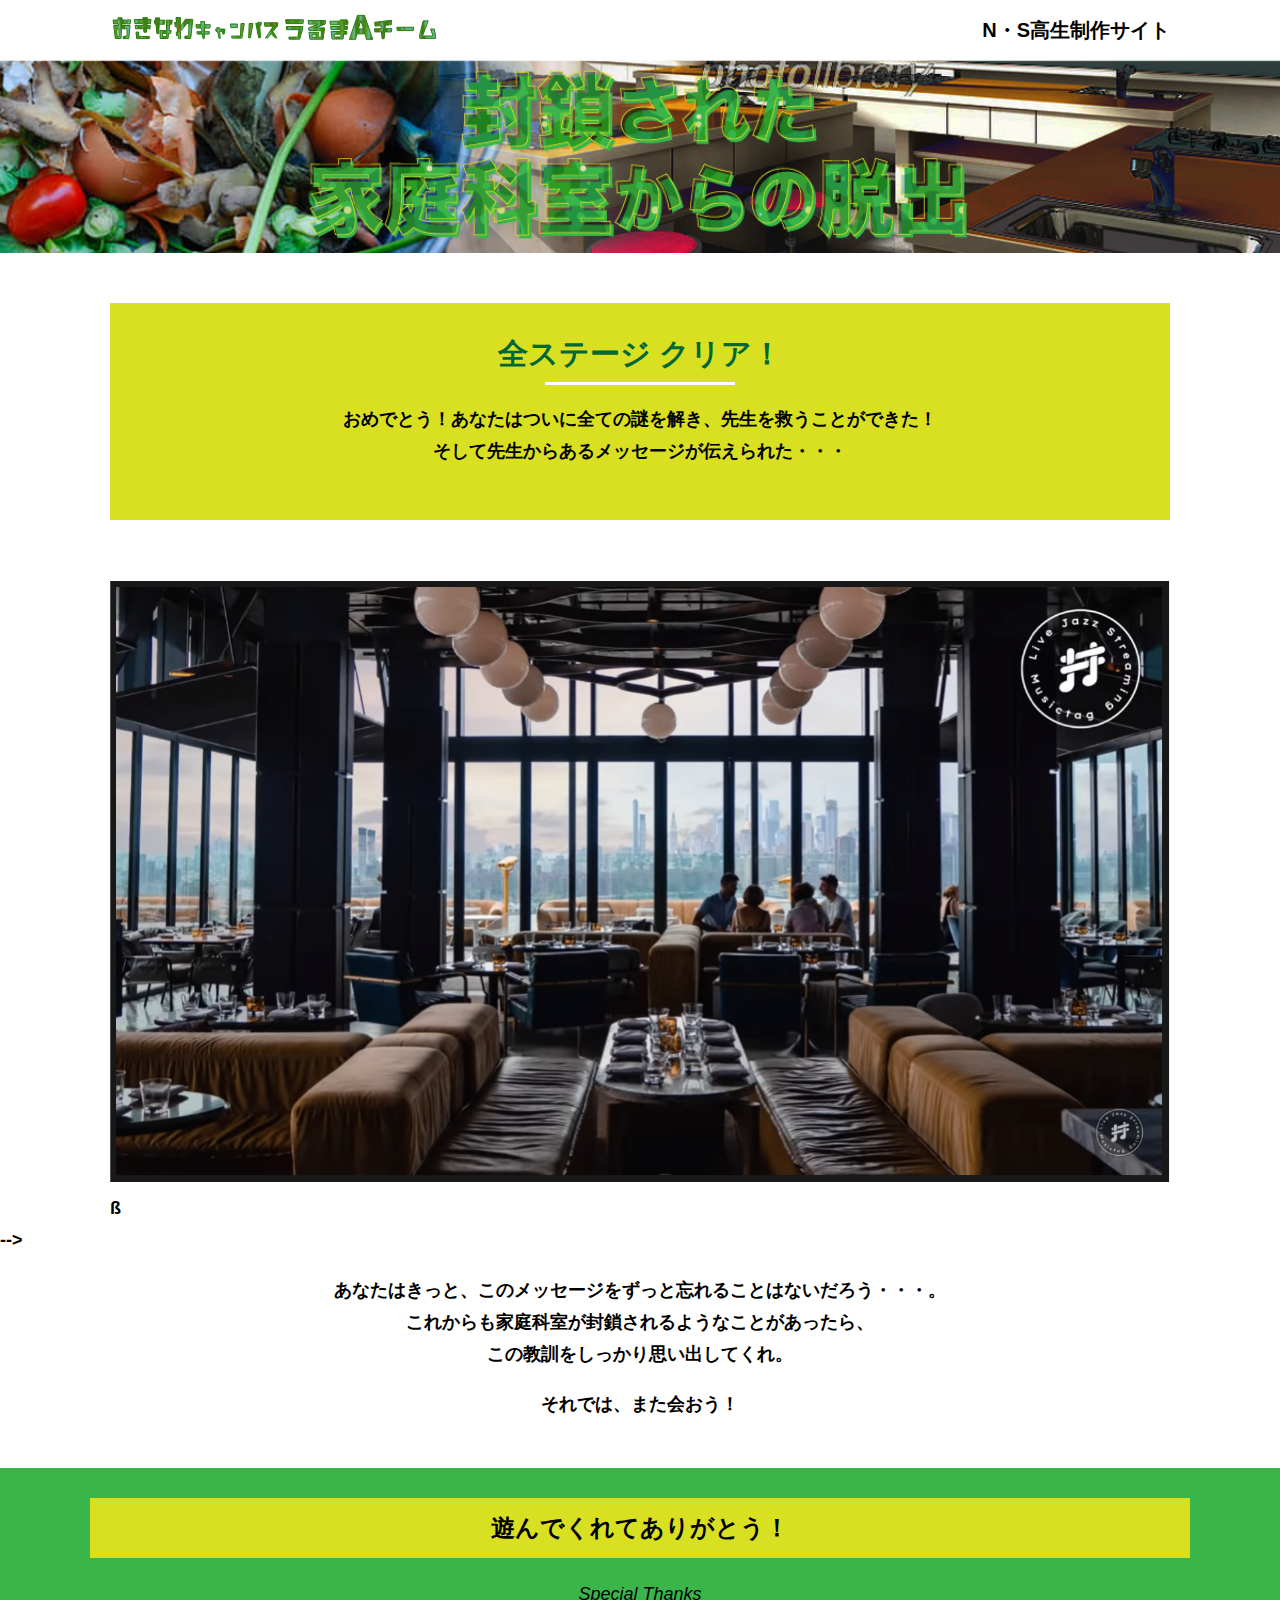
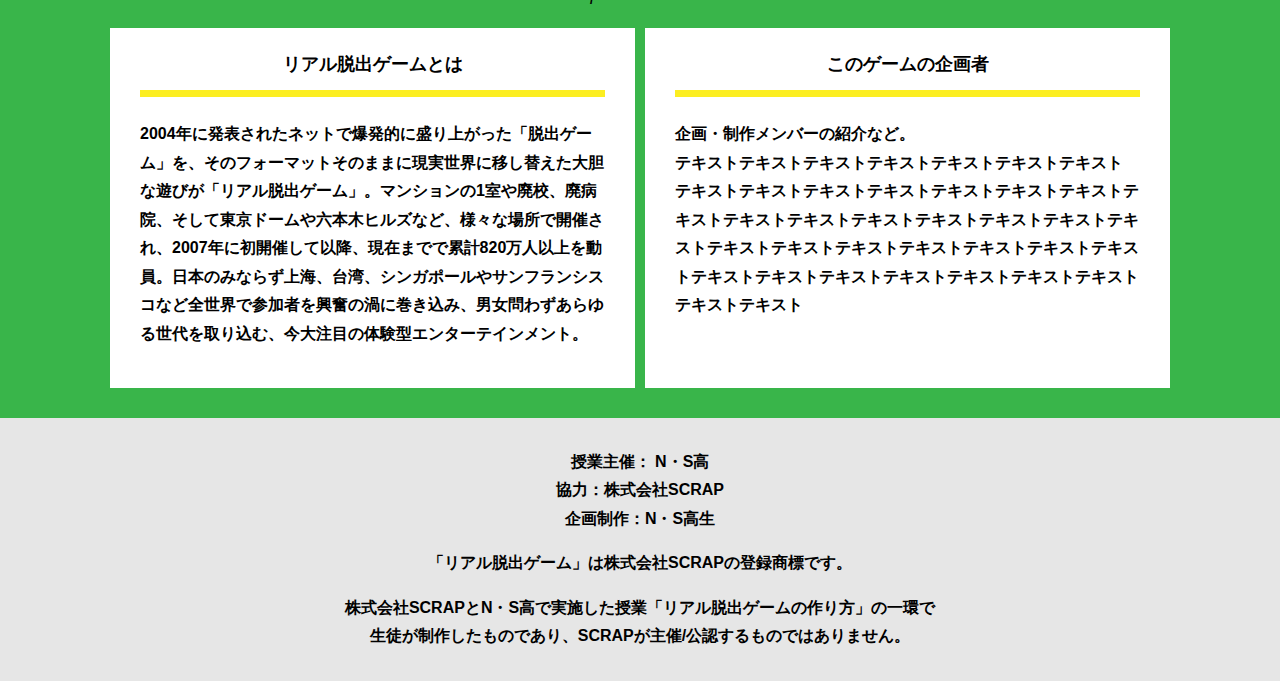
==== final.html @ 38f351b9 "Add files via upload" ====
<!DOCTYPE html>
<html lang="ja">
<head>
  <meta charset="UTF-8">
  <meta http-equiv="X-UA-Compatible" content="IE=edge">
  <meta name="viewport" content="width=device-width, initial-scale=1.0">
  <title>封鎖された家庭科室からの脱出 │ Project N</title>
  <link rel="stylesheet" href="assets/css/normalize.css">
  <link rel="stylesheet" href="assets/css/style.css">
</head>
<body>
  <header class="header">
    <div class="container">
      <div class="header__logo"><img src="assets/images/logo.svg" alt="チームロゴ"></div>
      <div class="header__name">N・S高生制作サイト</div>
    </div>
  </header>
  <main class="main final-page">
    <!-- タイトルエリア　ここから -->
    <h1 class="main-title"><img src="assets/images/main-image.png" alt="封鎖された家庭科室からの脱出"></h1>
    <!-- タイトルエリア　ここまで -->
    <section class="section">
      <div class="container">
        <div class="box bg-color--subcolor">
          <h2 class="section-title--border">全ステージ クリア！</h2>
          <p class="text-center">おめでとう！あなたはついに全ての謎を解き、先生を救うことができた！<br>
            そして先生からあるメッセージが伝えられた・・・</p>
        </div>
      </div>
    </section>
    <section class="section">
      <div class="container">
          <figure class="image__container">
             <img src="assets/images/stage.png" alt="">
          </figure>

<!--  YouTube貼り付け
            <div class="youtube__container">
              <div class="youtube">
                <iframe width="560" height="315" src="https://www.youtube.com/embed/IRyJe-0Uie0?controls=0" title="YouTube video player" frameborder="0" allow="accelerometer; autoplay; clipboard-write; encrypted-media; gyroscope; picture-in-picture" allowfullscreen></iframe>
              </div>
            </div>
Youtube貼り付けここまで-->
          ß
      </div>
         -->
        <p class="text-center">あなたはきっと、このメッセージをずっと忘れることはないだろう・・・。<br>
          これからも家庭科室が封鎖されるようなことがあったら、<br>
          この教訓をしっかり思い出してくれ。</p>
        <p class="text-center">それでは、また会おう！</p>
      </div>
    </section>
    <section class="section bg-color--keycolor">
      <div class="container">
        <h2 class="section-title">遊んでくれてありがとう！</h2>
        <p class="font-eng text-center">Special Thanks</p>
        <div class="row">
          <div class="column">
            <div class="card">
              <h3 class="card__title">リアル脱出ゲームとは</h3>
              <p class="card__content">2004年に発表されたネットで爆発的に盛り上がった「脱出ゲーム」を、そのフォーマットそのままに現実世界に移し替えた大胆な遊びが「リアル脱出ゲーム」。マンションの1室や廃校、廃病院、そして東京ドームや六本木ヒルズなど、様々な場所で開催され、2007年に初開催して以降、現在までで累計820万人以上を動員。日本のみならず上海、台湾、シンガポールやサンフランシスコなど全世界で参加者を興奮の渦に巻き込み、男女問わずあらゆる世代を取り込む、今大注目の体験型エンターテインメント。</p>
            </div>
          </div>
          <div class="column">
            <div class="card">
              <h3 class="card__title">このゲームの企画者</h3>
              <p class="card__content">企画・制作メンバーの紹介など。<br>
                テキストテキストテキストテキストテキストテキストテキスト<br>
                テキストテキストテキストテキストテキストテキストテキストテキストテキストテキストテキストテキストテキストテキストテキストテキストテキストテキストテキストテキストテキストテキストテキストテキストテキストテキストテキストテキストテキストテキストテキスト</p>
            </div>
          </div>
        </div>
      </div>
    </section>
  </main>
  <footer class="footer section bg-color--gray">
    <div class="container">
        <p class="text-center">授業主催： N・S高<br>協力：株式会社SCRAP<br>企画制作：N・S高生</p>
        <p class="text-center">「リアル脱出ゲーム」は株式会社SCRAPの登録商標です。</p>
        <p class="text-center">株式会社SCRAPとN・S高で実施した授業「リアル脱出ゲームの作り方」の一環で<br>生徒が制作したものであり、SCRAPが主催/公認するものではありません。</p>
    </div>
  </footer>
</body>
</html>
---- assets/css/style.css ----
@charset "UTF-8";
/****************************
 * 共通CSSのテンプレートです。
*****************************/
*,
*::before,
*::after {
  -webkit-box-sizing: border-box;
          box-sizing: border-box;
}

html {
  font-size: 18px;
  -webkit-box-sizing: border-box;
          box-sizing: border-box;
}

body {
  overflow-x: hidden;
  font-family: "游ゴシック体", "Yu Gothic", YuGothic, "ヒラギノ角ゴ Pro", "Hiragino Kaku Gothic Pro", "メイリオ", "Meiryo", sans-serif;
  font-size: 18px;
  line-height: 1.77778;
  font-weight: bold;
  text-decoration: none;
  border: none;
  list-style: none;
  color: #000;
  margin: 0;
}

img {
  width: 100%;
}

figure {
  margin: 0;
}

figcaption {
  margin-top: 30px;
  font-size: 14px;
}

@media screen and (max-width: 767px) {
  figcaption {
    font-size: 13px;
  }
}

input[type=text] {
  font-size: 18px;
  border: none;
  padding: 25px 35px;
  display: block;
  margin: 0 auto;
  max-width: 580px;
  width: 100%;
}

::-webkit-input-placeholder {
  color: #999;
}

:-ms-input-placeholder {
  color: #999;
}

::-ms-input-placeholder {
  color: #999;
}

::placeholder {
  color: #999;
}

button {
  cursor: pointer;
  display: block;
  border: none;
  margin: 0 auto;
  background-color: #006837;
  color: #fff;
  width: 287px;
  height: 55px;
}

/*******************
* Layout
*******************/
.section {
  padding-top: 30px;
  padding-bottom: 30px;
}

.section--clear {
  /* ステージクリア画面 */
  position: fixed;
  display: none;
  /* 読み込み時に一瞬表示されるのを防ぐ */
  -webkit-box-pack: center;
      -ms-flex-pack: center;
          justify-content: center;
  -webkit-box-align: center;
      -ms-flex-align: center;
          align-items: center;
  top: 0;
  bottom: 0;
  left: 0;
  right: 0;
  z-index: 200;
}

.section--clear.isClear {
  display: -webkit-box;
  display: -ms-flexbox;
  display: flex;
}

.container {
  width: 1100px;
  padding-left: 20px;
  padding-right: 20px;
  margin: 0 auto;
}

@media screen and (max-width: 1100px) {
  .container {
    width: calc(100% - 40px);
  }
}

.row {
  display: -webkit-box;
  display: -ms-flexbox;
  display: flex;
  -ms-flex-line-pack: stretch;
      align-content: stretch;
  gap: 10px;
}

.row + .row {
  margin-top: 20px;
}

.column {
  width: 100%;
}

.card {
  background-color: #fff;
  margin-bottom: 20px;
  height: 100%;
}

.card__title {
  font-size: 18px;
  text-align: center;
  margin: 0;
  padding: 20px 30px;
  position: relative;
  cursor: pointer;
}

.card__content {
  -webkit-transition: all 0.3s;
  transition: all 0.3s;
  font-size: 16px;
  padding: 20px 30px;
  margin: 0;
  position: relative;
}

.card__content::before {
  display: block;
  content: '';
  width: calc(100% - 60px);
  height: 7px;
  background-color: #fcee21;
  position: absolute;
  top: -10px;
  left: 30px;
}

.hint-page .card {
  height: auto;
}

.hint-page .card__content {
  display: none;
  text-align: center;
}

.hint-page .card__arrow {
  position: absolute;
  top: calc(50% - 12px);
  right: 45px;
  -webkit-transform: rotate(90deg);
          transform: rotate(90deg);
  -webkit-transition: all 0.3s;
  transition: all 0.3s;
  fill: #009245;
  width: 12px;
  height: 24px;
}

.hint-page .card.is-open .card__content {
  display: block;
}

.hint-page .card.is-open .card__arrow {
  -webkit-transform: rotate(-90deg);
          transform: rotate(-90deg);
}

.box {
  padding: 35px 30px;
}

.youtube {
  position: relative;
  width: 100%;
  padding-top: 56.25%;
}

.youtube iframe {
  position: absolute;
  top: 0;
  left: 0;
  width: 100%;
  height: 100%;
}

.youtube__container {
  max-width: 800px;
  margin: 0 auto;
}

/*********************
* Color
*********************/
.bg-color--keycolor {
  background-color: #39b54a;
}

.bg-color--subcolor {
  background-color: #d9e021;
}

.bg-color--gray {
  background-color: #e6e6e6;
}

/*********************
* title
**********************/
.main-title {
  margin: 0;
}

.sub-title {
  text-align: center;
  font-size: 18px;
  line-height: 1.66667;
}

.sub-title__bg {
  background-color: #fcee21;
  padding-left: 1rem;
  padding-right: 1rem;
}

.section-title {
  font-size: 24px;
  line-height: 1.75;
  text-align: center;
  padding: 9px 20px;
  background-color: #d9e021;
  margin: 0 -20px 20px -20px;
}

.section-title__stage {
  display: inline-block;
  margin-right: 2rem;
}

.section-title--keycolorlight {
  background-color: #8cc63f;
}

.section-title--keycolorlight .section-title__stage {
  color: #fff;
}

.section-title--keycolor {
  background-color: #39b54a;
}

.section-title--story {
  width: 330px;
  margin: 0 auto 20px;
}

.section-title--border {
  position: relative;
  font-size: 30px;
  text-align: center;
  line-height: 1.06667;
  margin: 0;
  padding-bottom: 15px;
  color: #006837;
}

.section-title--border::after {
  position: absolute;
  bottom: 0;
  left: calc(50% - 95px);
  display: block;
  content: '';
  background-color: #fff;
  height: 2.6px;
  width: 190px;
}

/******************
* text
******************/
.font-eng {
  font-style: italic;
  font-weight: normal;
}

/*************************
* Button
*************************/
.btn {
  display: block;
  text-decoration: none;
  cursor: pointer;
  background-color: #006837;
  color: #fff;
  font-size: 24px;
  line-height: 1.54167;
  text-align: center;
  padding: 11.5px;
  width: calc(100% - 40px);
  max-width: 700px;
  margin: 10px auto;
  position: relative;
}

.btn:hover {
  opacity: 0.7;
}

.btn__arrow {
  position: absolute;
  top: calc(50% - 12px);
  right: 15px;
  fill: #fff;
  width: 12px;
  height: 24px;
}

/****************
* header
*****************/
.header {
  background-color: #fff;
  height: 60px;
}

.header .container {
  display: -webkit-box;
  display: -ms-flexbox;
  display: flex;
  -webkit-box-pack: justify;
      -ms-flex-pack: justify;
          justify-content: space-between;
  -webkit-box-align: center;
      -ms-flex-align: center;
          align-items: center;
  height: 100%;
}

.header__logo {
  width: 330px;
  height: 42px;
}

.header__name {
  font-size: 20px;
  line-height: 1.1;
}

.footer {
  font-size: 16px;
}

.footer p:first-child {
  margin-top: 0;
}

.footer p:last-child {
  margin-bottom: 0;
}

/********************
* main
********************/
.story__note {
  margin: 0;
}

.story__note__outer {
  width: 860px;
  display: -webkit-box;
  display: -ms-flexbox;
  display: flex;
  padding: 20px;
  margin: 20px auto;
  -webkit-box-pack: center;
      -ms-flex-pack: center;
          justify-content: center;
}

@media screen and (max-width: 940px) {
  .story__note__outer {
    width: 100%;
  }
}

.stage-column__container + .stage-column__container {
  border-top: 2px solid #fff;
}

.answer {
  font-size: 18px;
  margin-bottom: 20px;
  line-height: 80px;
  word-spacing: 20px;
}

.err-message {
  color: #c1272d;
  font-size: 18px;
  text-align: center;
}

.link-hint {
  text-align: center;
  display: block;
  margin-top: 20px;
}

.clear-message {
  background-color: #d9e021;
  padding: 30px 30px 60px;
  position: relative;
}

.clear-message__title {
  position: relative;
  display: block;
  text-align: center;
  color: #006837;
  font-size: 30px;
  padding-bottom: 10px;
  margin-bottom: 35px;
}

.clear-message__title::after {
  content: '';
  position: absolute;
  display: block;
  width: 183px;
  height: 2px;
  background-color: #fff;
  bottom: 0;
  left: calc(50% - (183px/2));
}

.clear-message__content {
  text-align: center;
}

.clear-message__btn {
  position: absolute;
  bottom: -30px;
  left: calc(50% - 144px);
  width: 288px;
  margin: 0;
}

/********************
* Utility
********************/
.text-center {
  text-align: center;
}

.text-left {
  text-align: left;
}

.text-right {
  text-align: right;
}

.hidden {
  display: none;
}
/*# sourceMappingURL=style.css.map */
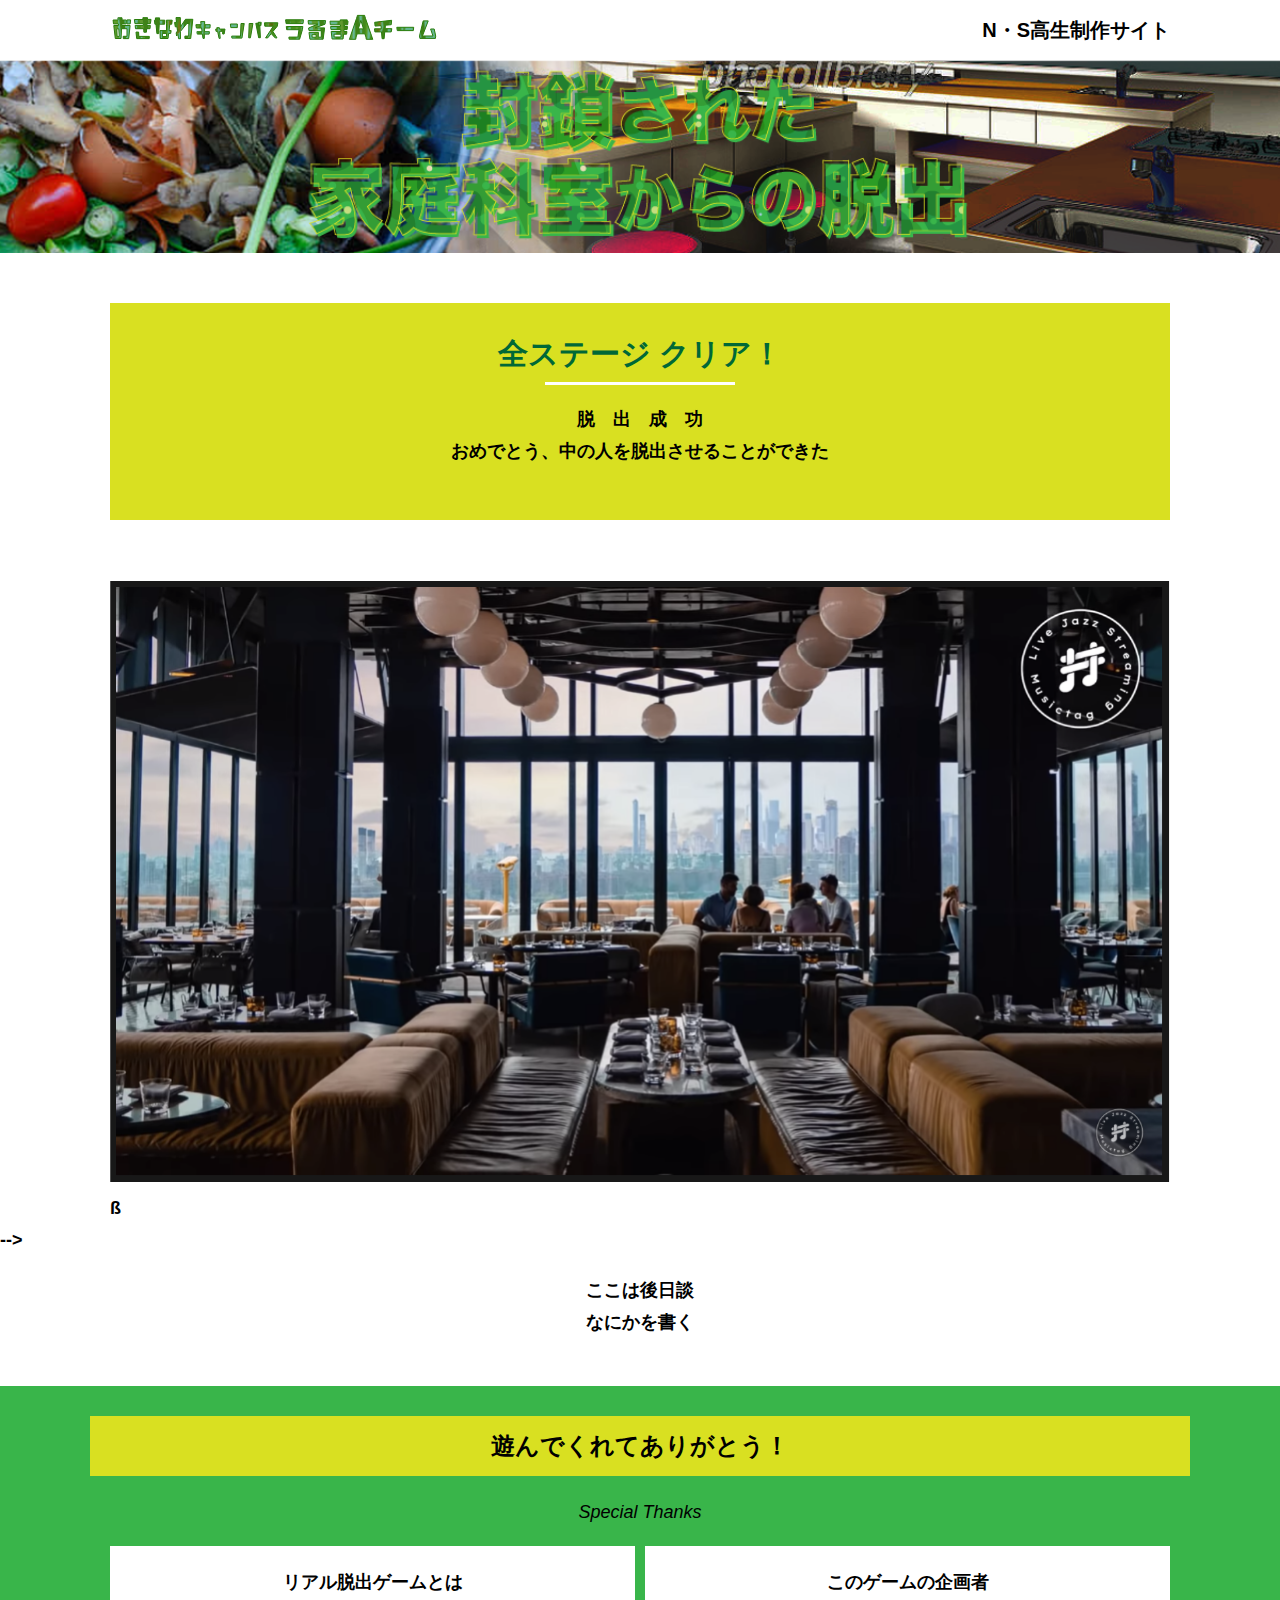
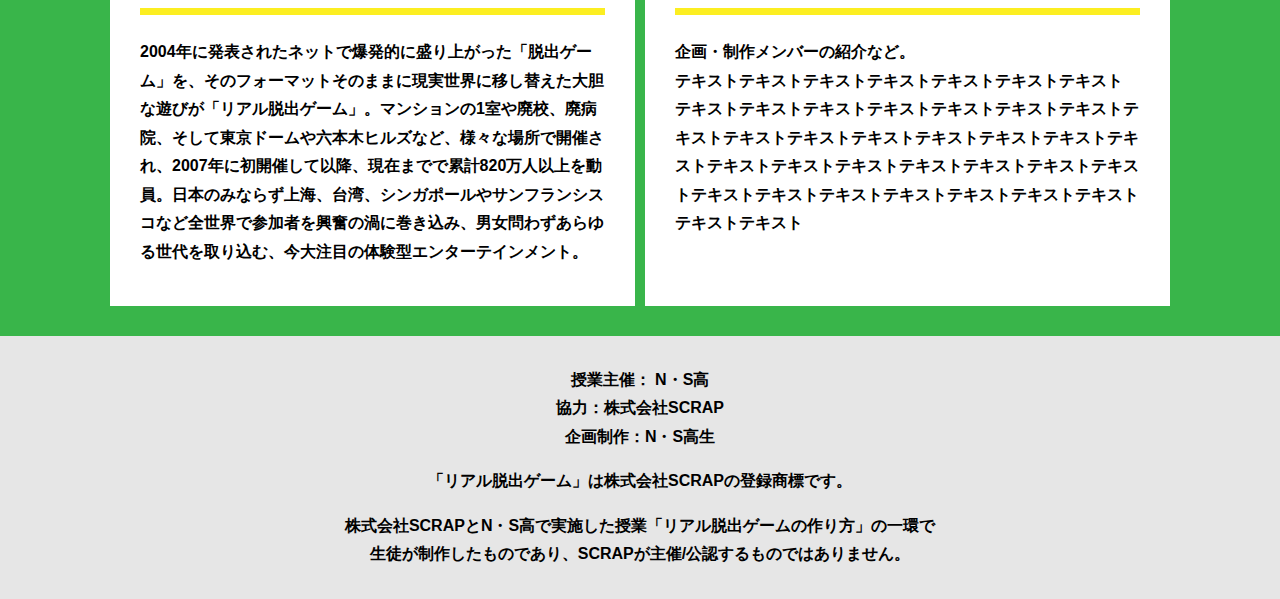
==== commit 967b2deb: "Update final.html" ====
--- a/final.html
+++ b/final.html
@@ -4,7 +4,7 @@
   <meta charset="UTF-8">
   <meta http-equiv="X-UA-Compatible" content="IE=edge">
   <meta name="viewport" content="width=device-width, initial-scale=1.0">
-  <title>封鎖された家庭科室からの脱出 │ Project N</title>
+  <title>～爆破されるタワーからの脱出～ │ Project N</title>
   <link rel="stylesheet" href="assets/css/normalize.css">
   <link rel="stylesheet" href="assets/css/style.css">
 </head>
@@ -23,8 +23,8 @@
       <div class="container">
         <div class="box bg-color--subcolor">
           <h2 class="section-title--border">全ステージ クリア！</h2>
-          <p class="text-center">おめでとう！あなたはついに全ての謎を解き、先生を救うことができた！<br>
-            そして先生からあるメッセージが伝えられた・・・</p>
+          <p class="text-center">脱　出　成　功<br>
+            おめでとう、中の人を脱出させることができた</p>
         </div>
       </div>
     </section>
@@ -44,10 +44,8 @@
           ß
       </div>
          -->
-        <p class="text-center">あなたはきっと、このメッセージをずっと忘れることはないだろう・・・。<br>
-          これからも家庭科室が封鎖されるようなことがあったら、<br>
-          この教訓をしっかり思い出してくれ。</p>
-        <p class="text-center">それでは、また会おう！</p>
+        <p class="text-center">ここは後日談<br>
+          なにかを書く<br>
       </div>
     </section>
     <section class="section bg-color--keycolor">
@@ -81,4 +79,4 @@
     </div>
   </footer>
 </body>
-</html>+</html>
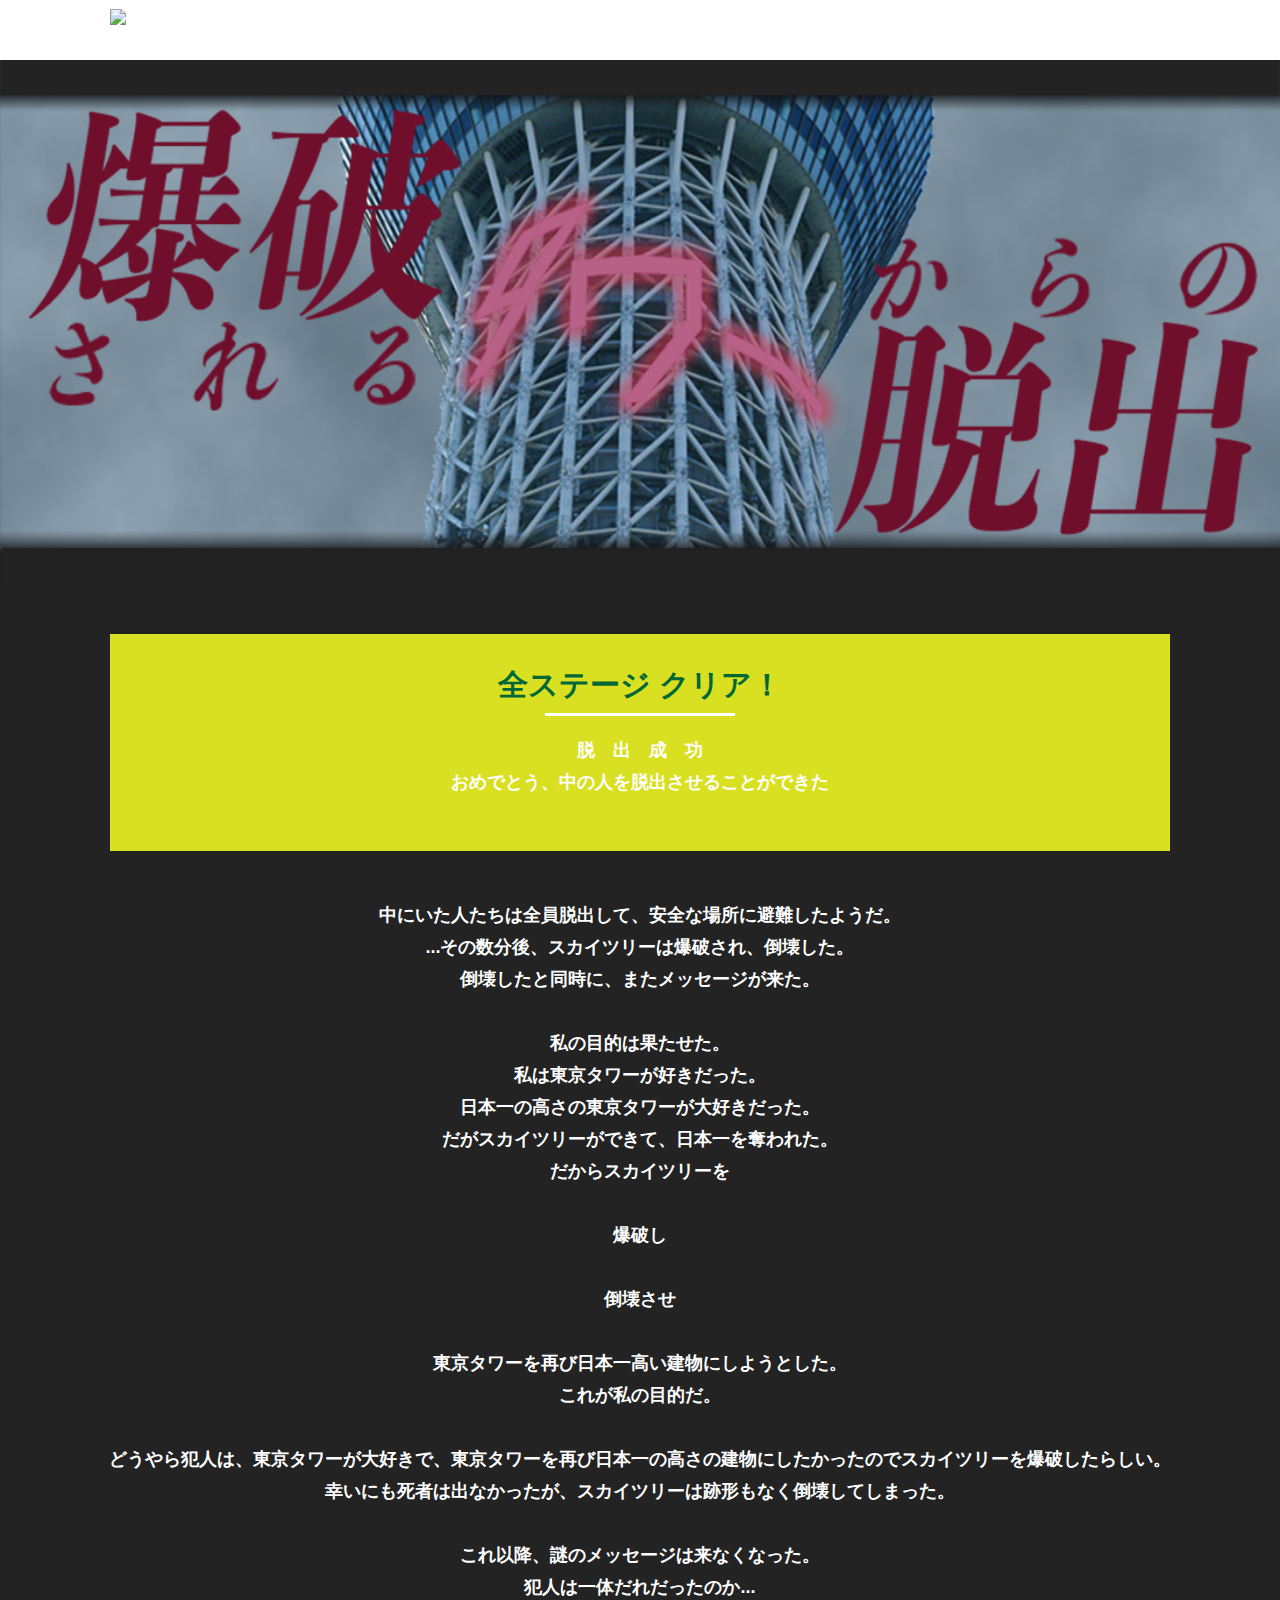
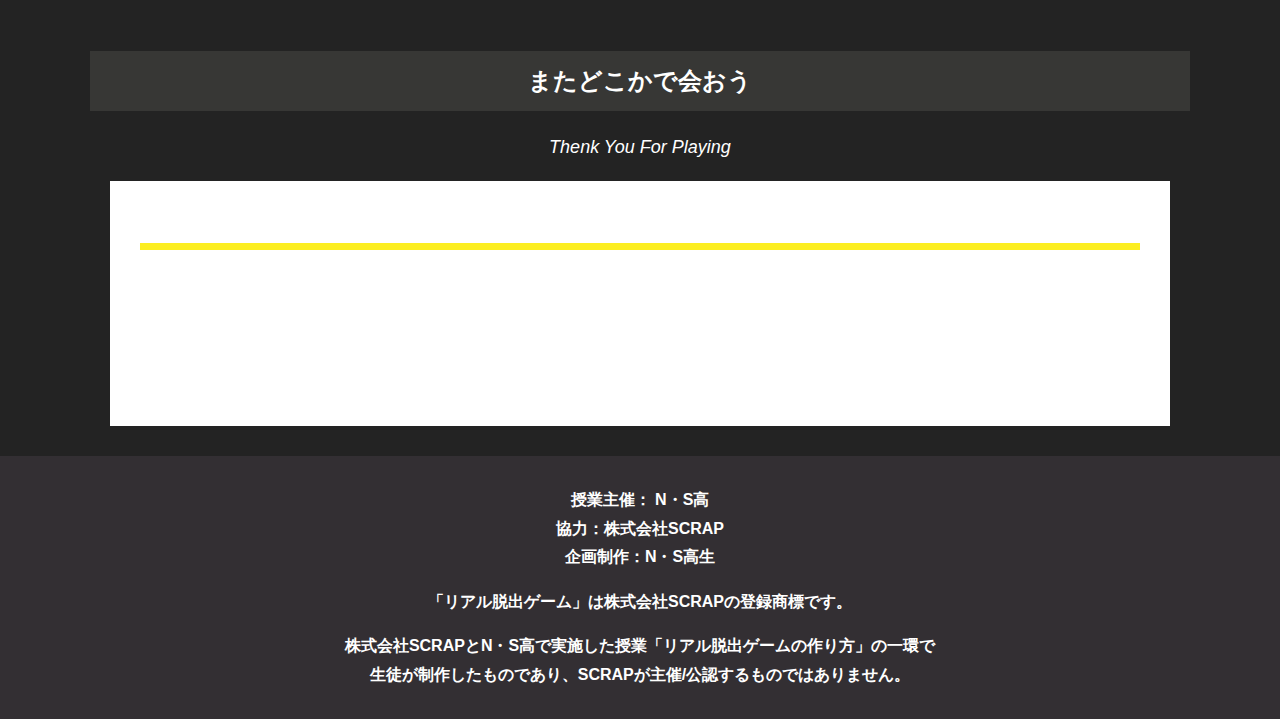
==== commit 61eb7cf9: "Update final.html" ====
--- a/final.html
+++ b/final.html
@@ -11,13 +11,13 @@
 <body>
   <header class="header">
     <div class="container">
-      <div class="header__logo"><img src="assets/images/logo.svg" alt="チームロゴ"></div>
+      <div class="header__logo"><img src="assets/images/BRAVE.png" alt="チームロゴ"></div>
       <div class="header__name">N・S高生制作サイト</div>
     </div>
   </header>
   <main class="main final-page">
     <!-- タイトルエリア　ここから -->
-    <h1 class="main-title"><img src="assets/images/main-image.png" alt="封鎖された家庭科室からの脱出"></h1>
+    <h1 class="main-title"><img src="assets/images/headerbig.png" alt="～爆破されるタワーからの脱出～"></h1>
     <!-- タイトルエリア　ここまで -->
     <section class="section">
       <div class="container">
@@ -28,43 +28,39 @@
         </div>
       </div>
     </section>
-    <section class="section">
-      <div class="container">
-          <figure class="image__container">
-             <img src="assets/images/stage.png" alt="">
-          </figure>
-
-<!--  YouTube貼り付け
-            <div class="youtube__container">
-              <div class="youtube">
-                <iframe width="560" height="315" src="https://www.youtube.com/embed/IRyJe-0Uie0?controls=0" title="YouTube video player" frameborder="0" allow="accelerometer; autoplay; clipboard-write; encrypted-media; gyroscope; picture-in-picture" allowfullscreen></iframe>
-              </div>
-            </div>
-Youtube貼り付けここまで-->
-          ß
-      </div>
-         -->
-        <p class="text-center">ここは後日談<br>
-          なにかを書く<br>
+        <p class="text-center">中にいた人たちは全員脱出して、安全な場所に避難したようだ。<br>
+          ...その数分後、スカイツリーは爆破され、倒壊した。<br>
+          倒壊したと同時に、またメッセージが来た。<br>
+          <br>
+          私の目的は果たせた。<br>
+          私は東京タワーが好きだった。<br>
+          日本一の高さの東京タワーが大好きだった。<br>
+          だがスカイツリーができて、日本一を奪われた。<br>
+          だからスカイツリーを<br>
+          <br>
+          爆破し<br>
+          <br>
+          倒壊させ<br>
+          <br>
+          東京タワーを再び日本一高い建物にしようとした。<br>
+          これが私の目的だ。<br>
+          <br>
+          どうやら犯人は、東京タワーが大好きで、東京タワーを再び日本一の高さの建物にしたかったのでスカイツリーを爆破したらしい。<br>
+          幸いにも死者は出なかったが、スカイツリーは跡形もなく倒壊してしまった。<br>
+          <br>
+          これ以降、謎のメッセージは来なくなった。<br>
+          犯人は一体だれだったのか...<br>
       </div>
     </section>
     <section class="section bg-color--keycolor">
       <div class="container">
-        <h2 class="section-title">遊んでくれてありがとう！</h2>
-        <p class="font-eng text-center">Special Thanks</p>
+        <h2 class="section-title">またどこかで会おう</h2>
+        <p class="font-eng text-center">Thenk You For Playing</p>
         <div class="row">
           <div class="column">
             <div class="card">
               <h3 class="card__title">リアル脱出ゲームとは</h3>
               <p class="card__content">2004年に発表されたネットで爆発的に盛り上がった「脱出ゲーム」を、そのフォーマットそのままに現実世界に移し替えた大胆な遊びが「リアル脱出ゲーム」。マンションの1室や廃校、廃病院、そして東京ドームや六本木ヒルズなど、様々な場所で開催され、2007年に初開催して以降、現在までで累計820万人以上を動員。日本のみならず上海、台湾、シンガポールやサンフランシスコなど全世界で参加者を興奮の渦に巻き込み、男女問わずあらゆる世代を取り込む、今大注目の体験型エンターテインメント。</p>
-            </div>
-          </div>
-          <div class="column">
-            <div class="card">
-              <h3 class="card__title">このゲームの企画者</h3>
-              <p class="card__content">企画・制作メンバーの紹介など。<br>
-                テキストテキストテキストテキストテキストテキストテキスト<br>
-                テキストテキストテキストテキストテキストテキストテキストテキストテキストテキストテキストテキストテキストテキストテキストテキストテキストテキストテキストテキストテキストテキストテキストテキストテキストテキストテキストテキストテキストテキストテキスト</p>
             </div>
           </div>
         </div>
--- a/assets/css/style.css
+++ b/assets/css/style.css
@@ -16,16 +16,22 @@
 }
 
 body {
-  overflow-x: hidden;
-  font-family: "游ゴシック体", "Yu Gothic", YuGothic, "ヒラギノ角ゴ Pro", "Hiragino Kaku Gothic Pro", "メイリオ", "Meiryo", sans-serif;
-  font-size: 18px;
-  line-height: 1.77778;
-  font-weight: bold;
-  text-decoration: none;
-  border: none;
-  list-style: none;
-  color: #000;
-  margin: 0;
+    overflow-x: hidden;
+    font-family: "游ゴシック体", "Yu Gothic", YuGothic, "ヒラギノ角ゴ Pro", "Hiragino Kaku Gothic Pro", "メイリオ", "Meiryo", sans-serif;
+    font-size: 18px;
+    line-height: 1.77778;
+    font-weight: bold;
+    text-decoration: none;
+    border: none;
+    list-style: none;
+    color: #fff;
+    margin: 0;
+    background-color: #232323;
+}
+
+header {
+    background-color: #232323;
+    height: 60px;
 }
 
 img {
@@ -78,7 +84,7 @@
   display: block;
   border: none;
   margin: 0 auto;
-  background-color: #006837;
+  background-color: #9d9d9d;
   color: #fff;
   width: 287px;
   height: 55px;
@@ -239,7 +245,7 @@
 * Color
 *********************/
 .bg-color--keycolor {
-  background-color: #39b54a;
+  background-color: #232323;
 }
 
 .bg-color--subcolor {
@@ -247,7 +253,7 @@
 }
 
 .bg-color--gray {
-  background-color: #e6e6e6;
+  background-color: #332f33;
 }
 
 /*********************
@@ -274,7 +280,7 @@
   line-height: 1.75;
   text-align: center;
   padding: 9px 20px;
-  background-color: #d9e021;
+  background-color: #373735;
   margin: 0 -20px 20px -20px;
 }
 
@@ -292,7 +298,7 @@
 }
 
 .section-title--keycolor {
-  background-color: #39b54a;
+  background-color: #373735;
 }
 
 .section-title--story {
@@ -453,7 +459,7 @@
 }
 
 .clear-message {
-  background-color: #d9e021;
+  background-color: #332f33;
   padding: 30px 30px 60px;
   position: relative;
 }
@@ -509,4 +515,4 @@
 .hidden {
   display: none;
 }
-/*# sourceMappingURL=style.css.map */+/*# sourceMappingURL=style.css.map */
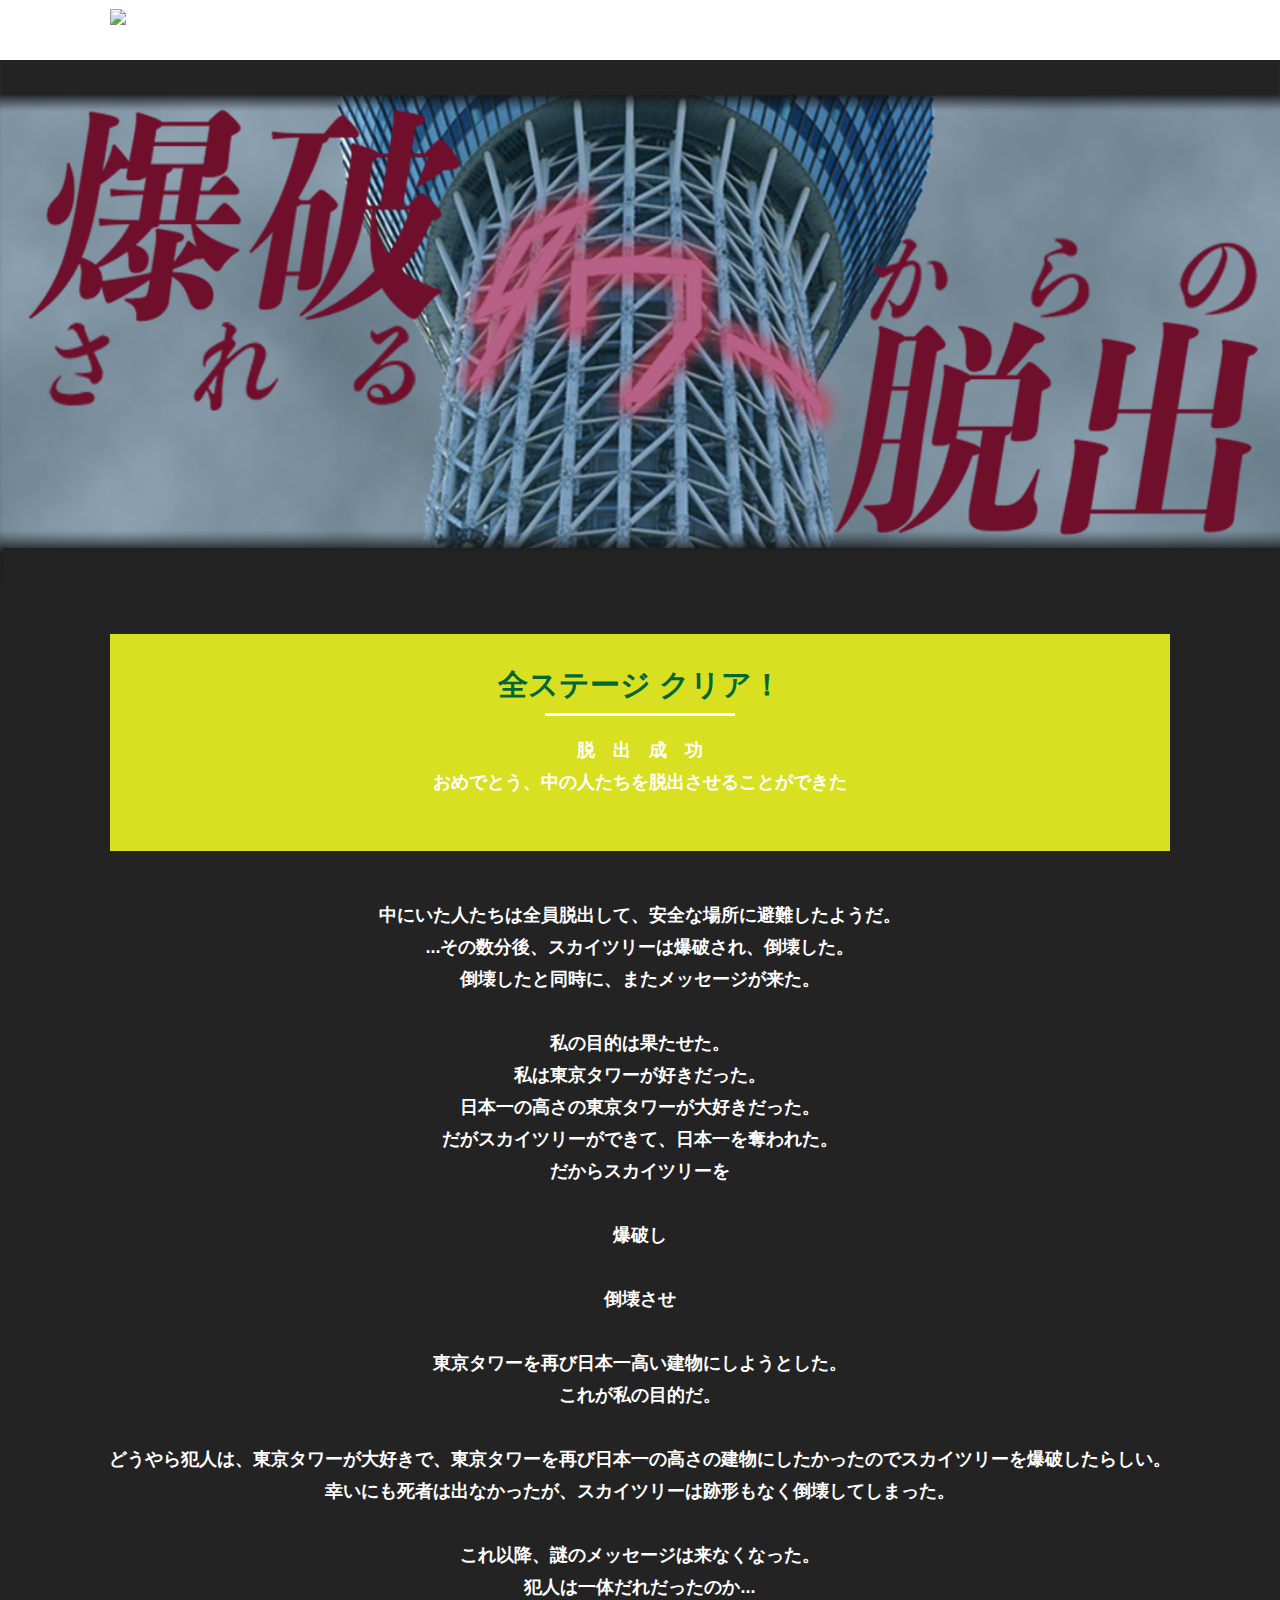
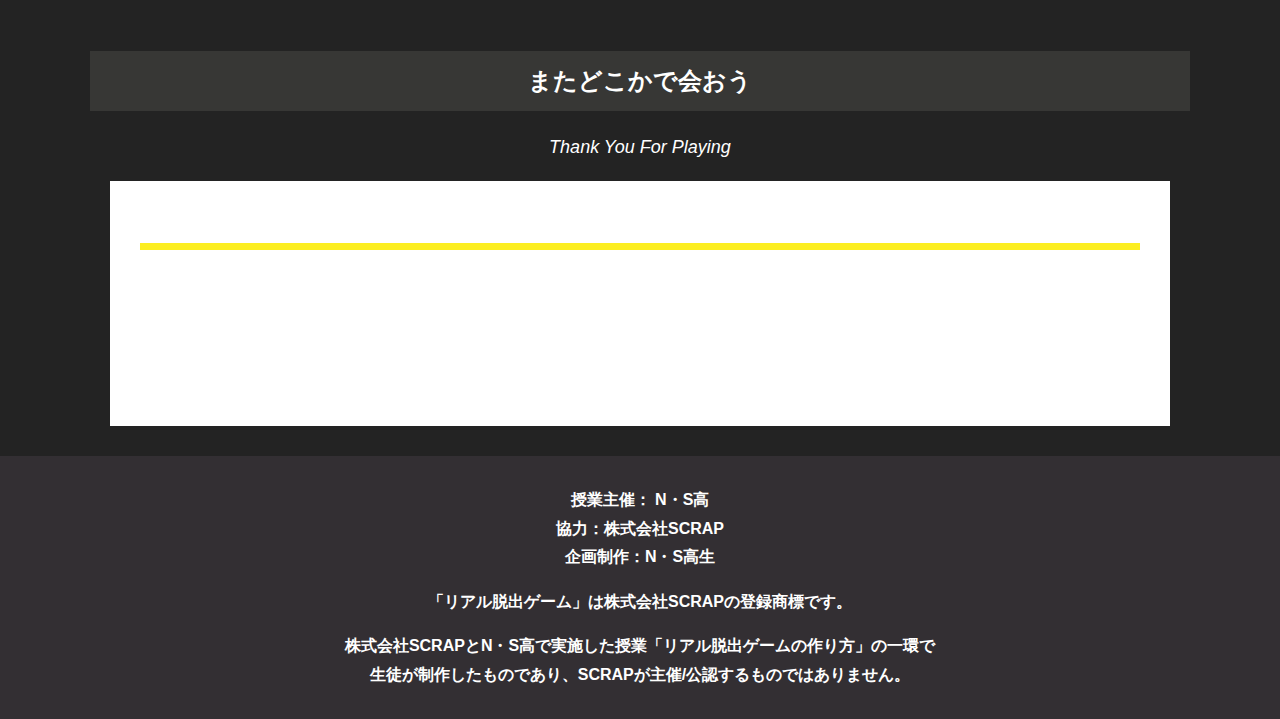
==== commit fd37e0c6: "Update final.html" ====
--- a/final.html
+++ b/final.html
@@ -24,7 +24,7 @@
         <div class="box bg-color--subcolor">
           <h2 class="section-title--border">全ステージ クリア！</h2>
           <p class="text-center">脱　出　成　功<br>
-            おめでとう、中の人を脱出させることができた</p>
+            おめでとう、中の人たちを脱出させることができた</p>
         </div>
       </div>
     </section>
@@ -55,7 +55,7 @@
     <section class="section bg-color--keycolor">
       <div class="container">
         <h2 class="section-title">またどこかで会おう</h2>
-        <p class="font-eng text-center">Thenk You For Playing</p>
+        <p class="font-eng text-center">Thank You For Playing</p>
         <div class="row">
           <div class="column">
             <div class="card">
